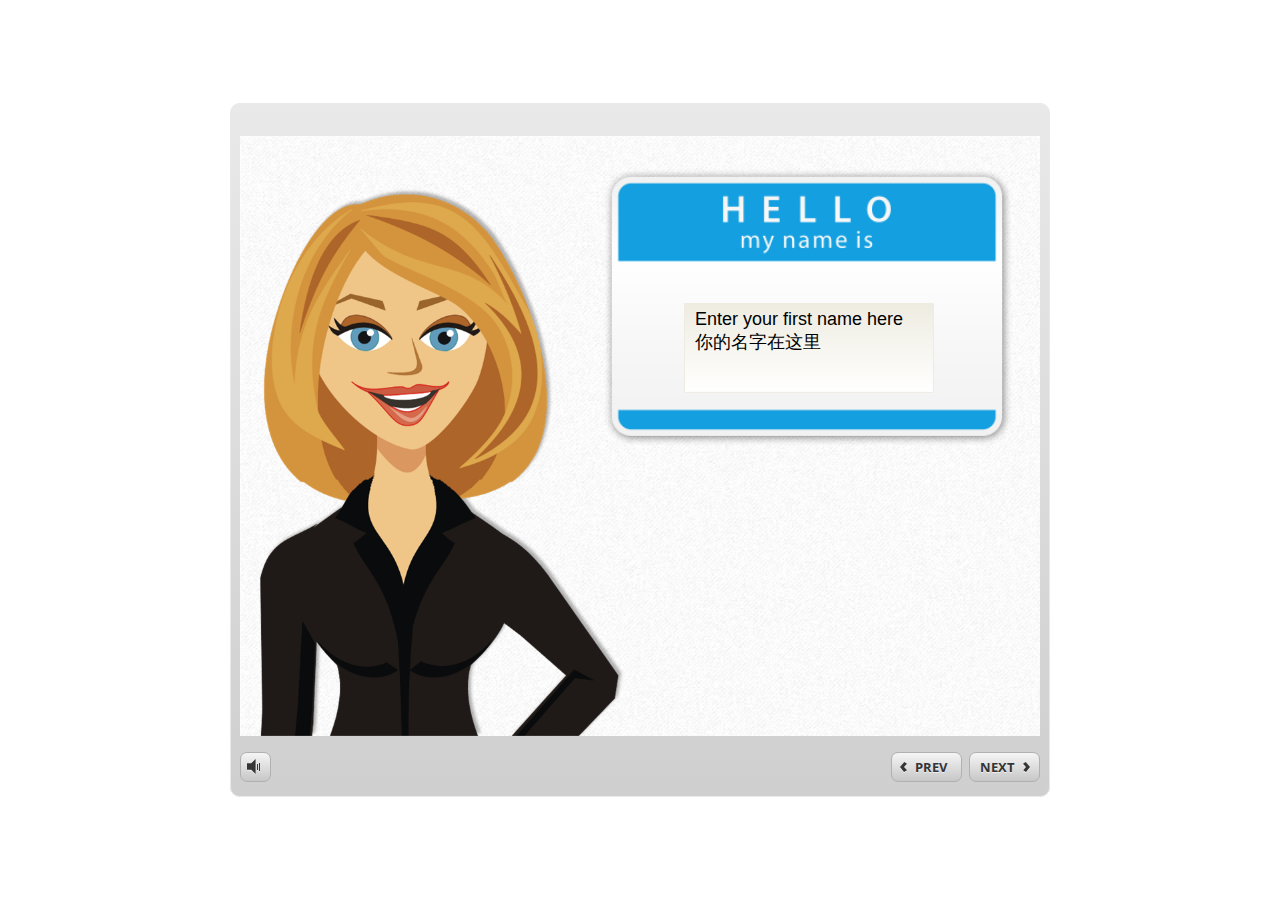
==== index.html @ a7c308ca "Blood vessels interactive" ====
<!DOCTYPE HTML>
<html style="height: 100%;" lang="en-US">
<head>
    
    <meta http-equiv="Content-Type" content="text/html;charset=utf-8">
    <!-- Created using Storyline 360 - http://www.articulate.com  -->
    <!-- version: 3.10.13923.0 -->

    <title>Blood vessels</title>
    <style>
        body {
            background: #ffffff;
            overflow: hidden;
        }

        html, body, table {
            height: 100%;
            width: 100%;
            margin: 0;
            padding: 0;
            border: 0;
        }

        table td {
            vertical-align: middle;
            text-align: center;
        }

        #nosupport {
            background: #f5f5f5;
            margin: 50px 65px;
            border: 1px solid #d5d5d5;
            width: calc(100% - 130px);
            height: calc(100% - 100px);
        }

        p {
            font-family: 'Helvetica Neue', Helvetica, Arial, Verdana, sans-serif;
            font-size: 12pt;
            color: #303030;
        }

        a {
            color: #2D9DDA;
            text-decoration: none !important;
        }

    </style>
    <script>
        var html5Supported = true,
                showWarning = false;

        function displayWarning() {
            if (showWarning) {
                document.getElementById('nosupport').style.visibility = 'visible';
            }
        }

    </script>
    <!--[if lte IE 9]><script>html5Supported = false;</script><![endif]-->

    <script type="text/javascript">

        (function () {

            var settings = {
                lmsEnabled: true,
                tincanEnabled: false,
                aoEnabled: false,
                runtimeOrder: [{"type":"html5","url":"story_html5.html"},{"type":"flash","url":"story_flash.html"}],
                warnOnCommitFail: false
            };

            var PARAM_WARN_ON_COMMIT = {name: 'warncommit', value: 1},
                    PARAM_LMS = {name: 'lms', value: 1},
                    PARAM_TINCAN = {name: 'tincan', value: true},
                    PARAM_AO = {name: 'aosupport', value: true};

            var detection = {
                agent: navigator.userAgent,

                flashEnabled: function () {
                    var description, version, flashAX,
                            plugin = navigator.plugins["Shockwave Flash"];

                    if (plugin != null) {
                        description = plugin.description.split(" ");
                        version = Number(description[description.length - 2]);

                        return (version >= 10) || isNaN(version);
                    } else {
                        try {
                            flashAX = new ActiveXObject("ShockwaveFlash.ShockwaveFlash.10");
                            return (flashAX != null);
                        } catch (e) {
                        }
                    }

                    return false;
                },

                html5Enabled: function () {
                    return html5Supported;
                },

                ampEnabled: function () {
                    return ((this.isIOS() && this.isIPad()) || this.isAndroid());
                },

                isIOS: function () {
                    return (this.agent.indexOf("AppleWebKit/") > -1 && this.agent.indexOf("Mobile/") > -1)
                },

                isAndroid: function () {
                    return (this.agent.indexOf("Android") > -1);
                },

                isIPad: function () {
                    return (this.agent.indexOf("iPad") > -1);
                }
            };

            var router = {

                init: function () {
                    var i,
                            redirected = false,
                            order = settings.runtimeOrder,
                            launchMap = {
                                flash: {
                                    isEnabled: 'flashEnabled',
                                    getParams: 'getFlashParams',
                                    delim: '?'
                                },
                                html5: {
                                    isEnabled: 'html5Enabled',
                                    getParams: 'getHtml5Params',
                                    delim: '?'
                                },
                                amp: {
                                    isEnabled: 'ampEnabled',
                                    getParams: 'getAmpParams',
                                    delim: '#'
                                }
                            };

                    if (document.location.search.toLowerCase().indexOf('forceflash') != -1) {
                        this.moveFlashToStartOfOrder(order);
                    }

                    for (i = 0; i < order.length; i++) {
                        var launchInfo = launchMap[order[i].type],
                                url = order[i].url;

                        if (detection[launchInfo.isEnabled]()) {
                            this.redirect(url, this[launchInfo.getParams](), launchInfo.delim);
                            redirected = true;
                            break;
                        }
                    }

                    if (!redirected) {
                        showWarning = true;
                    }
                },

                moveFlashToStartOfOrder: function (order) {
                    var i,
                        flashIndex = -1;
                    for (i = 0; i < order.length; i++) {
                        if (order[i].type == "flash") {
                            flashIndex = i;
                            break;
                        }
                    }
                    if (flashIndex != -1) {
                        order.splice(0, 0, order.splice(flashIndex, 1)[0]);
                    }
                },

                getQueryString: function (params) {
                    params = params || [];
                    var i,
                            queryString = document.location.search.substr(1),
                            paramArr = queryString.length > 0 ? queryString.split('&') : [];

                    for (i = 0; i < params.length; i++) {
                        paramArr.push([params[i].name, params[i].value].join('='));
                    }

                    return paramArr.join('&');
                },

                formatUrl: function (url, params, delim) {
                    delim = delim || '?';

                    var queryString = this.getQueryString(params);

                    if (queryString != null && queryString.length > 0) {
                        return [url, queryString].join(delim);
                    }

                    return url;
                },

                redirect: function (url, params, delim) {
                    window.location.replace(this.formatUrl(url, params, delim));
                },

                getFlashParams: function () {
                    return [];
                },

                getHtml5Params: function () {
                    var params = [];
                    if (settings.tincanEnabled) {
                        params.push(PARAM_TINCAN);
                    } else if (settings.lmsEnabled) {
                        params.push(PARAM_LMS);
                        if (settings.warnOnCommitFail) {
                            params.push(PARAM_WARN_ON_COMMIT);
                        }
                    }

                    return params;
                },

                getAmpParams: function () {
                    var tincanProto = settings.aoEnabled || settings.tincanEnabled,
                            params = [];
                    // build AMP params
                    if (tincanProto) {
                        params.push(PARAM_TINCAN);
                        if (settings.aoEnabled) {
                            params.push(PARAM_AO);
                        }
                    }
                    return params;
                }
            };

            router.init();
        })();

    </script>
</head>
<body onload="displayWarning()" style="height: 100%;">
<div id="nosupport" style="visibility: hidden;">
    <table>
        <tr>
            <td>
                <p>
                    <svg xmlns="http://www.w3.org/2000/svg" width="90.2" height="74.9" viewBox="0 0 90 75" version="1.1">
                        <g transform="scale(.1)">
                            <path d="m409 7c54-25 106 20 130 66 106 170 213 340 320 510 17 28 32 63 19 96-14 36-55 51-91 51-224 1-448 0-672 0-35 1-76-3-100-33-26-32-15-77 5-108 107-173 216-344 324-517 16-26 35-53 65-65z"
                                  fill="#4c4c4c"/>
                            <path d="m419 57c26-20 55 4 68 27 109 174 218 348 328 522 9 17 23 35 17 55-11 20-36 18-55 19-224 0-447 0-670 0-20-1-46 1-57-19-5-18 6-34 14-48 109-174 218-348 327-522 9-12 17-25 28-34z"
                                  fill="#f5f5f5"/>
                            <path d="m429 179c25-12 58 8 56 35-1 81-5 161-10 242 2 32-49 39-57 9-7-73-6-146-11-219-1-24-4-56 22-67zM430 539 430 539 430 539c45-24 80 53 32 72-45 24-80-53-32-72z"
                                  fill="#4c4c4c"/>
                        </g>
                    </svg>
                </p>
                <p>This course cannot be played.</p>
                <p><a href="https://ipc.articulate.com/slw/360/en/cannotplay/">Learn More</a></p>

            </td>
        </tr>
    </table>
</div>
</body>
</html>
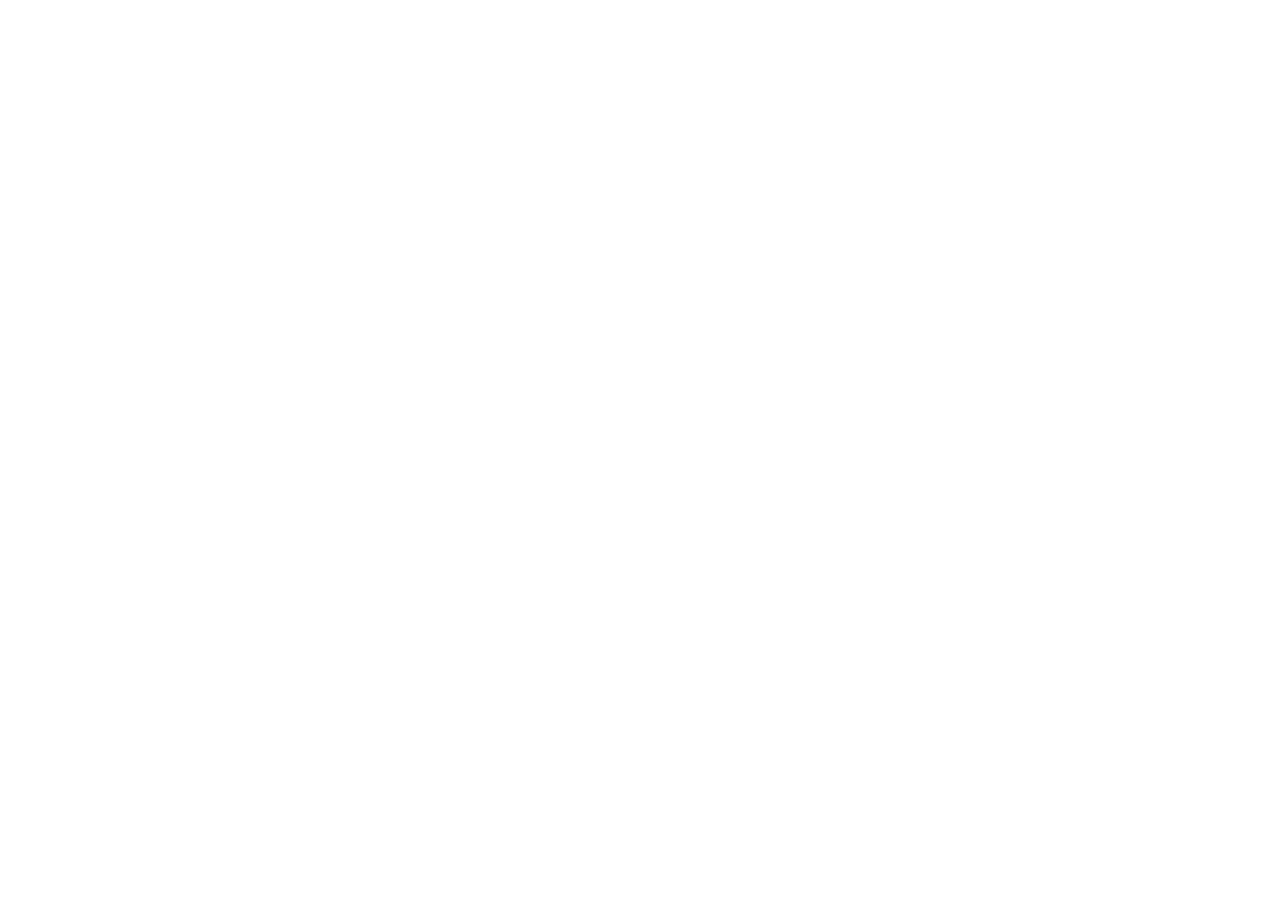
==== commit 00171052: "update" ====
--- a/index.html
+++ b/index.html
@@ -3,10 +3,10 @@
 <head>
     
     <meta http-equiv="Content-Type" content="text/html;charset=utf-8">
-    <!-- Created using Storyline 360 - http://www.articulate.com  -->
-    <!-- version: 3.10.13923.0 -->
-
-    <title>Blood vessels</title>
+    <!-- Created using Storyline 3 - http://www.articulate.com  -->
+    <!-- version: 3.17.27621.0 -->
+
+    <title>Blood Vessels</title>
     <style>
         body {
             background: #ffffff;
@@ -47,24 +47,17 @@
 
     </style>
     <script>
-        var html5Supported = true,
-                showWarning = false;
-
-        function displayWarning() {
-            if (showWarning) {
-                document.getElementById('nosupport').style.visibility = 'visible';
-            }
-        }
+        var html5Supported = true;
 
     </script>
     <!--[if lte IE 9]><script>html5Supported = false;</script><![endif]-->
 
     <script type="text/javascript">
 
-        (function () {
+        function routePlayer() {
 
             var settings = {
-                lmsEnabled: true,
+                lmsEnabled: false,
                 tincanEnabled: false,
                 aoEnabled: false,
                 runtimeOrder: [{"type":"html5","url":"story_html5.html"},{"type":"flash","url":"story_flash.html"}],
@@ -79,7 +72,7 @@
             var detection = {
                 agent: navigator.userAgent,
 
-                flashEnabled: function () {
+                flashEnabled: function() {
                     var description, version, flashAX,
                             plugin = navigator.plugins["Shockwave Flash"];
 
@@ -98,59 +91,86 @@
 
                     return false;
                 },
-
-                html5Enabled: function () {
+				
+                isFlashWaiting: function() {
+                    var html = '',
+                    divFlash = document.getElementById('flashCheck'),
+                    player;
+
+                    html += '<object width="100px" height="100px" id="player" type="application/x-shockwave-flash">';
+                    html += '<param name="name" value="player" />';
+                    html += '<param name="wmode" value="opaque" />';
+                    html += '<param name="allowScriptAccess" value="always" />';
+                    html += '</object>';
+
+                    divFlash.innerHTML = html;
+                    player = document.getElementById('player');
+
+                    return player != null && player.getBoundingClientRect().width > 0;
+                },
+
+                html5Enabled: function() {
                     return html5Supported;
                 },
 
-                ampEnabled: function () {
+                ampEnabled: function() {
                     return ((this.isIOS() && this.isIPad()) || this.isAndroid());
                 },
 
-                isIOS: function () {
+                isIOS: function() {
                     return (this.agent.indexOf("AppleWebKit/") > -1 && this.agent.indexOf("Mobile/") > -1)
                 },
 
-                isAndroid: function () {
+                isAndroid: function() {
                     return (this.agent.indexOf("Android") > -1);
                 },
 
-                isIPad: function () {
+                isIPad: function() {
                     return (this.agent.indexOf("iPad") > -1);
+                },
+
+                isEdge: function() {
+                    var hasGlCapability = (function() {
+                        var canv = document.createElement('canvas'),
+                            gl = canv.getContext('webgl') || canv.getContext('experimental-webgl');
+                        canv = null;
+                        return gl != null;
+                    }());
+                    return window.MSBlobBuilder != null && window.msCrypto == null && hasGlCapability;
                 }
             };
 
             var router = {
 
-                init: function () {
-                    var i,
-                            redirected = false,
-                            order = settings.runtimeOrder,
-                            launchMap = {
-                                flash: {
-                                    isEnabled: 'flashEnabled',
-                                    getParams: 'getFlashParams',
-                                    delim: '?'
-                                },
-                                html5: {
-                                    isEnabled: 'html5Enabled',
-                                    getParams: 'getHtml5Params',
-                                    delim: '?'
-                                },
-                                amp: {
-                                    isEnabled: 'ampEnabled',
-                                    getParams: 'getAmpParams',
-                                    delim: '#'
-                                }
-                            };
+                init: function() {
+                    var i, url, launchInfo,
+                        redirected = false,
+                        order = settings.runtimeOrder,
+                        launchMap = {
+                            flash: {
+                                isEnabled: 'flashEnabled',
+                                getParams: 'getFlashParams',
+                                delim: '?'
+                            },
+                            html5: {
+                                isEnabled: 'html5Enabled',
+                                getParams: 'getHtml5Params',
+                                delim: '?'
+                            },
+                            amp: {
+                                isEnabled: 'ampEnabled',
+                                getParams: 'getAmpParams',
+                                delim: '#'
+                            }
+                        };
 
                     if (document.location.search.toLowerCase().indexOf('forceflash') != -1) {
                         this.moveFlashToStartOfOrder(order);
                     }
 
                     for (i = 0; i < order.length; i++) {
-                        var launchInfo = launchMap[order[i].type],
-                                url = order[i].url;
+                        launchInfo = launchMap[order[i].type];
+                        url = order[i].url;
 
                         if (detection[launchInfo.isEnabled]()) {
                             this.redirect(url, this[launchInfo.getParams](), launchInfo.delim);
@@ -160,7 +180,17 @@
                     }
 
                     if (!redirected) {
-                        showWarning = true;
+                        if (
+                            detection.isEdge() &&
+                            order[0].type === 'flash' &&
+                            detection.isFlashWaiting()
+                        ) {
+                            launchInfo = launchMap[order[0].type];
+                            url = order[0].url;
+                            this.redirect(url, this[launchInfo.getParams](), launchInfo.delim);
+                        } else {
+                            document.getElementById('nosupport').style.visibility = 'visible';
+                        }
                     }
                 },
 
@@ -240,11 +270,11 @@
             };
 
             router.init();
-        })();
+        };
 
     </script>
 </head>
-<body onload="displayWarning()" style="height: 100%;">
+<body onload="routePlayer()" style="height: 100%;">
 <div id="nosupport" style="visibility: hidden;">
     <table>
         <tr>
@@ -253,20 +283,22 @@
                     <svg xmlns="http://www.w3.org/2000/svg" width="90.2" height="74.9" viewBox="0 0 90 75" version="1.1">
                         <g transform="scale(.1)">
                             <path d="m409 7c54-25 106 20 130 66 106 170 213 340 320 510 17 28 32 63 19 96-14 36-55 51-91 51-224 1-448 0-672 0-35 1-76-3-100-33-26-32-15-77 5-108 107-173 216-344 324-517 16-26 35-53 65-65z"
-                                  fill="#4c4c4c"/>
+                                  fill="#4c4c4c"></path>
                             <path d="m419 57c26-20 55 4 68 27 109 174 218 348 328 522 9 17 23 35 17 55-11 20-36 18-55 19-224 0-447 0-670 0-20-1-46 1-57-19-5-18 6-34 14-48 109-174 218-348 327-522 9-12 17-25 28-34z"
-                                  fill="#f5f5f5"/>
+                                  fill="#f5f5f5"></path>
                             <path d="m429 179c25-12 58 8 56 35-1 81-5 161-10 242 2 32-49 39-57 9-7-73-6-146-11-219-1-24-4-56 22-67zM430 539 430 539 430 539c45-24 80 53 32 72-45 24-80-53-32-72z"
-                                  fill="#4c4c4c"/>
+                                  fill="#4c4c4c"></path>
                         </g>
                     </svg>
                 </p>
                 <p>This course cannot be played.</p>
-                <p><a href="https://ipc.articulate.com/slw/360/en/cannotplay/">Learn More</a></p>
+                <p><a href="https://ipc.articulate.com/slw/3/en/cannotplay/">Learn More</a></p>
 
             </td>
         </tr>
     </table>
 </div>
+<div id="flashCheck" style="visibility: hidden" >
+</div>
 </body>
-</html>+</html>
